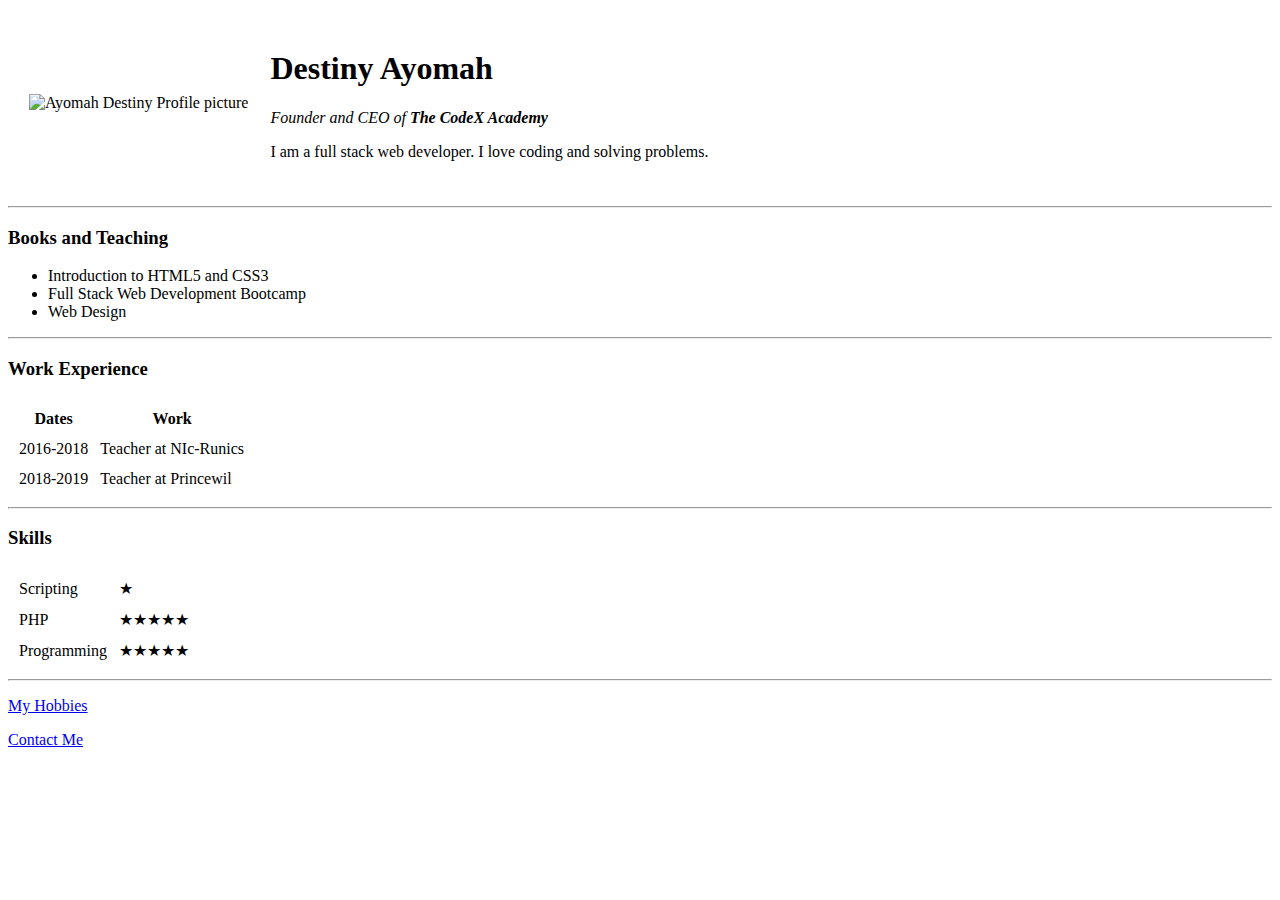
==== index.html @ cab7616f "Added initial cv website files" ====
<!DOCTYPE html>
<html lang="en" dir="ltr">

<head>
  <meta charset="utf-8">
  <title>Destiny's Personal Site</title>
</head>

<body>
  <table cellspacing="20">
    <tr>
      <td>
        <img src="https://media-exp1.licdn.com/dms/image/C5603AQHiK5WZDk9oSA/profile-displayphoto-shrink_200_200/0?e=1608163200&v=beta&t=0LmBCGxxrBikRVA3_-0VnbsO-iDxr-EuSRiFiQ0OIbk" alt="Ayomah Destiny Profile picture">
      </td>
      <td>
        <h1>Destiny Ayomah</h1>
        <p><em>Founder and CEO of <strong>The CodeX Academy</strong></em></p>
        <p>I am a full stack web developer. I love coding and solving problems.</p>
      </td>
    </tr>
  </table>
  <hr>
  <h3>Books and Teaching</h3>
  <ul>
    <li>Introduction to HTML5 and CSS3</li>
    <li>Full Stack Web Development Bootcamp</li>
    <li>Web Design</li>
  </ul>
  <hr>
  <h3>Work Experience</h3>
  <table cellspacing="10">
    <thead>
      <tr>
        <th>Dates</th>
        <th>Work</th>
      </tr>
    </thead>
    <tbody>
      <tr>
        <td>2016-2018</td>
        <td>Teacher at NIc-Runics</td>
      </tr>
      <tr>
        <td>2018-2019</td>
        <td>Teacher at Princewil</td>
      </tr>
    </tbody>
  </table>
  <hr>
  <h3>Skills</h3>
  <table cellspacing="10">
    <tbody>
      <tr>
        <td>Scripting</td>
        <td>★</td>
      </tr>
      <tr>
        <td>PHP</td>
        <td>★★★★★</td>
      </tr>
      <tr>
        <td>Programming</td>
        <td>★★★★★</td>
      </tr>
    </tbody>
  </table>

  <hr>
  <p><a href="my-hobbies.html">My Hobbies</a></p>
  <p><a href="contact-me.html">Contact Me</a></p>
</body>

</html>
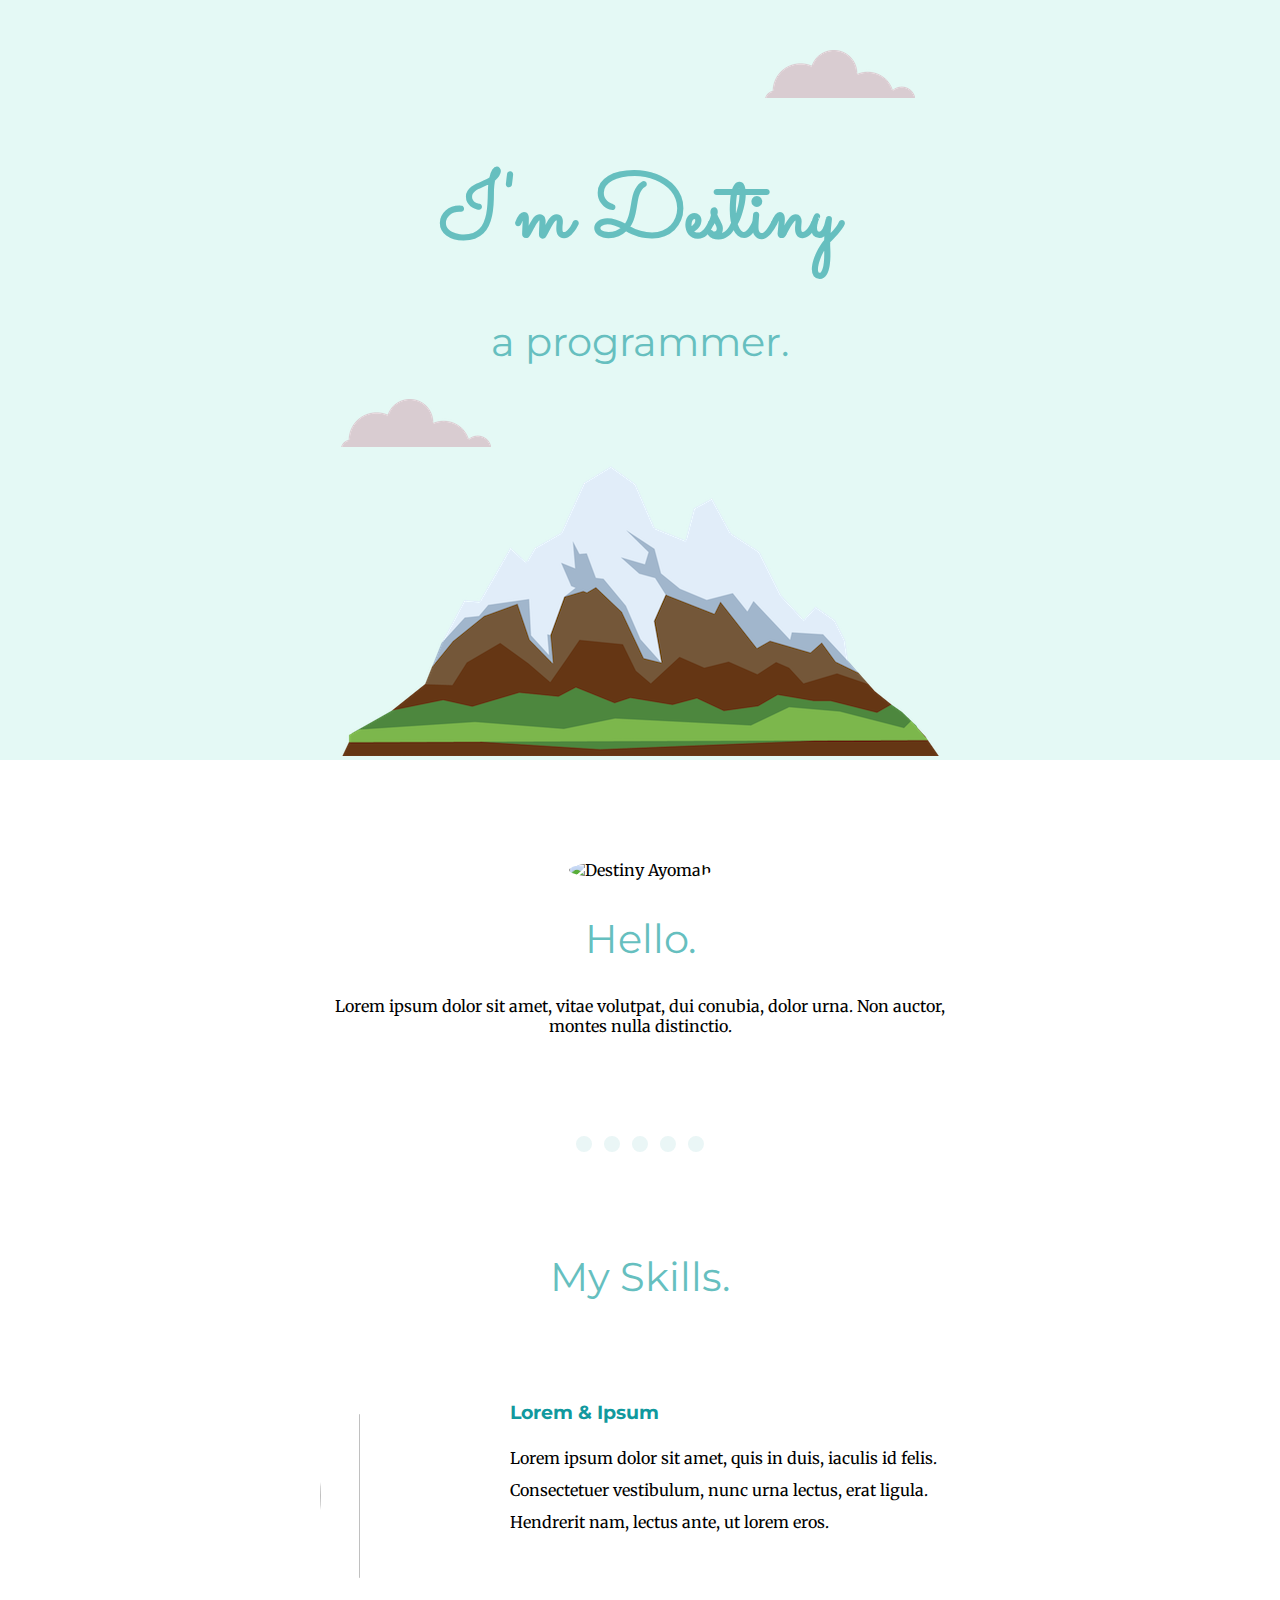
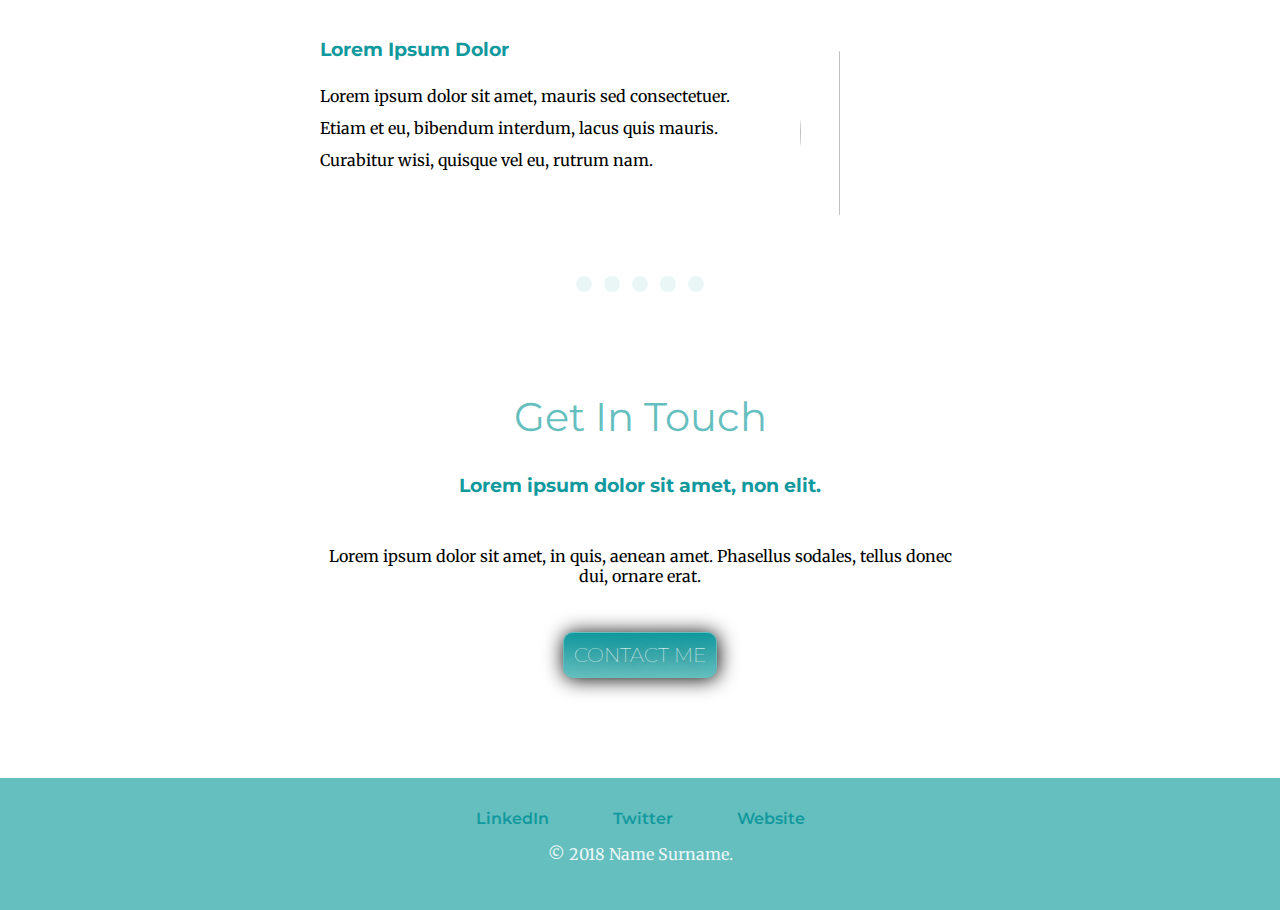
==== commit 397d623f: "Add files via upload" ====
--- a/index.html
+++ b/index.html
@@ -1,73 +1,62 @@
 <!DOCTYPE html>
 <html lang="en" dir="ltr">
+  <head>
+    <meta charset="utf-8">
+    <title>Destiny Ayomah</title>
+    <link rel="stylesheet" href="css/styles.css">
+    <link rel="icon" href="favicon.ico">
+    <link href="https://fonts.googleapis.com/css2?family=Merriweather:wght@300&family=Montserrat:wght@300&family=Sacramento&display=swap" rel="stylesheet">
+  </head>
+  <body>
 
-<head>
-  <meta charset="utf-8">
-  <title>Destiny's Personal Site</title>
-</head>
+     <div class="top-container">
+       <img class="top-cloud" src="images/cloud.png" alt="cloud-img">
+       <h1>I'm Destiny</h1>
+       <h2>a programmer.</h2>
+       <img class="bottom-cloud" src="images/cloud.png" alt="cloud-img">
+       <img src="images/mountain.png" alt="mountain-img">
+     </div>
 
-<body>
-  <table cellspacing="20">
-    <tr>
-      <td>
-        <img src="https://media-exp1.licdn.com/dms/image/C5603AQHiK5WZDk9oSA/profile-displayphoto-shrink_200_200/0?e=1608163200&v=beta&t=0LmBCGxxrBikRVA3_-0VnbsO-iDxr-EuSRiFiQ0OIbk" alt="Ayomah Destiny Profile picture">
-      </td>
-      <td>
-        <h1>Destiny Ayomah</h1>
-        <p><em>Founder and CEO of <strong>The CodeX Academy</strong></em></p>
-        <p>I am a full stack web developer. I love coding and solving problems.</p>
-      </td>
-    </tr>
-  </table>
-  <hr>
-  <h3>Books and Teaching</h3>
-  <ul>
-    <li>Introduction to HTML5 and CSS3</li>
-    <li>Full Stack Web Development Bootcamp</li>
-    <li>Web Design</li>
-  </ul>
-  <hr>
-  <h3>Work Experience</h3>
-  <table cellspacing="10">
-    <thead>
-      <tr>
-        <th>Dates</th>
-        <th>Work</th>
-      </tr>
-    </thead>
-    <tbody>
-      <tr>
-        <td>2016-2018</td>
-        <td>Teacher at NIc-Runics</td>
-      </tr>
-      <tr>
-        <td>2018-2019</td>
-        <td>Teacher at Princewil</td>
-      </tr>
-    </tbody>
-  </table>
-  <hr>
-  <h3>Skills</h3>
-  <table cellspacing="10">
-    <tbody>
-      <tr>
-        <td>Scripting</td>
-        <td>★</td>
-      </tr>
-      <tr>
-        <td>PHP</td>
-        <td>★★★★★</td>
-      </tr>
-      <tr>
-        <td>Programming</td>
-        <td>★★★★★</td>
-      </tr>
-    </tbody>
-  </table>
+    <div class="middle-container">
+      <div class="profile">
+        <img src="https://graph.facebook.com/v3.3/307816307339237/picture?height=180&width=180" class="my-img" alt="Destiny Ayomah">
+        <h2>Hello.</h2>
+        <p>Lorem ipsum dolor sit amet, vitae volutpat, dui conubia, dolor urna. Non auctor, montes nulla distinctio.</p>
+      </div>
 
-  <hr>
-  <p><a href="my-hobbies.html">My Hobbies</a></p>
-  <p><a href="contact-me.html">Contact Me</a></p>
-</body>
+      <hr>
 
+      <div class="skills">
+        <h2>My Skills.</h2>
+        <div class="skill-row">
+          <img class="img1" src="https://www.insidescandinavianbusiness.com/img/big/cyber-security.jpg" alt="">
+          <h3>Lorem & Ipsum</h3>
+          <p>Lorem ipsum dolor sit amet, quis in duis, iaculis id felis. Consectetuer vestibulum, nunc urna lectus, erat ligula. Hendrerit nam, lectus ante, ut lorem eros.</p>
+        </div>
+        <div class="skill-row">
+          <img class="img2" src="https://www.esilo.com/wp-content/uploads/media-library/hooded-hacker-on-comupter-digital-brain-potential-blog-post-e1573366318920.jpg" alt="">
+          <h3>Lorem Ipsum Dolor</h3>
+          <p>Lorem ipsum dolor sit amet, mauris sed consectetuer. Etiam et eu, bibendum interdum, lacus quis mauris. Curabitur wisi, quisque vel eu, rutrum nam.</p>
+        </div>
+      </div>
+
+      <hr>
+
+      <div class="contact-me">
+        <h2>Get In Touch</h2>
+        <h3>Lorem ipsum dolor sit amet, non elit.</h3>
+        <p>Lorem ipsum dolor sit amet, in quis, aenean amet. Phasellus sodales, tellus donec dui, ornare erat.</p>
+        <!-- <a class="btn" href="mailto:name@email.com">CONTACT ME</a> -->
+        <a href="mailto:name@email.com" class="BUTTON_HXJ">CONTACT ME</a>
+      </div>
+    </div>
+    
+    
+    <div class="bottom-container">
+      <a class="footer-link" href="https://www.linkedin.com/">LinkedIn</a>
+      <a class="footer-link" href="https://twitter.com/">Twitter</a>
+      <a class="footer-link" href="https://www.appbrewery.co/">Website</a>
+      <p>© 2018 Name Surname.</p>
+    </div>
+  </body>
 </html>
--- a/css/styles.css
+++ b/css/styles.css
@@ -0,0 +1,151 @@
+body, h1{
+  margin: 0;
+  text-align: center;
+  font-family: 'Merriweather', serif;
+}
+
+h1{
+  font-size: 5.625rem;
+  font-family: 'Sacramento', cursive;
+  margin: 50px auto 0 auto;
+  color: #66BFBF;
+}
+
+h2{
+  font-size: 2.5rem;
+  color: #66BFBF;
+  font-weight: normal;
+}
+
+h2, h3{
+  font-family: 'Montserrat', sans-serif;
+}
+
+h3, a{
+  color: #11999E;
+}
+
+.top-container{
+  background-color: #E4F9F5;
+}
+
+
+.top-cloud{
+  margin-top: 50px;
+  margin-left: 400px;;
+}
+
+.bottom-cloud{
+  position: absolute;
+}
+
+.my-img{
+  border-radius: 50%;
+  width: 200px;
+  height: 200px;
+}
+
+.skill-row{
+  width: 50%;
+  margin: 100px auto;
+  text-align: left;
+}
+
+.skill-row p{
+  line-height: 2;
+}
+
+.skill-row img{
+  border-radius: 50%;
+  width: 25%;
+  height: 190px;
+}
+
+.img1{
+  float: left;
+  margin-right: 30px;
+}
+
+.img2{
+  float: right;
+  margin-left: 30px;
+}
+
+.profile{
+  width: 50%;
+  margin: 100px auto;
+}
+hr{
+  border: 0;
+  border-top: 16px dotted #EAF6F6;
+  width: 10%;
+  margin: 100px auto;
+}
+
+.contact-me{
+  width: 50%;
+  margin:  0 auto;
+}
+
+.contact-me p{
+  padding: 30px 0;
+}
+
+
+.bottom-container{
+  background: #66BFBF;
+  padding: 30px;
+  color: #EAF6F6;
+  margin-top: 100px;;
+}
+
+.bottom-container a {
+  text-decoration: none;
+  font-family: "Montserrat", sans-serif;
+  margin: 30px;
+  font-weight: 600;
+}
+
+.bottom-container a:hover{
+  color: #EAF6F6;
+}
+
+.BUTTON_HXJ {
+  background: #11999E;
+  background-image: -webkit-linear-gradient(top, #11999E, #66BFBF);
+  background-image: -moz-linear-gradient(top, #11999E, #66BFBF);
+  background-image: -ms-linear-gradient(top, #11999E, #66BFBF);
+  background-image: -o-linear-gradient(top, #11999E, #66BFBF);
+  background-image: -webkit-gradient(to bottom, #11999E, #66BFBF);
+  -webkit-border-radius: 20px;
+  -moz-border-radius: 20px;
+  border-radius: 10px;
+  color: #FFFFFF;
+  font-size: 20px;
+  font-weight: 100;
+  padding: 10px;
+  -webkit-box-shadow: 1px 1px 20px 0 #000000;
+  -moz-box-shadow: 1px 1px 20px 0 #000000;
+  box-shadow: 1px 1px 20px 0 #000000;
+  text-shadow: 1px 1px 20px #000000;
+  border: solid #66BFBF 1px;
+  text-decoration: none;
+  display: inline-block;
+  cursor: pointer;
+  text-align: center;
+  font-family: 'Montserrat', sans-serif;
+}
+
+.BUTTON_HXJ:hover {
+  border: solid #11999E 1px;
+  background: #66BFBF;
+  background-image: -webkit-linear-gradient(top, #66BFBF, #11999E);
+  background-image: -moz-linear-gradient(top, #66BFBF, #11999E);
+  background-image: -ms-linear-gradient(top, #66BFBF, #11999E);
+  background-image: -o-linear-gradient(top, #66BFBF, #11999E);
+  background-image: -webkit-gradient(to bottom, #66BFBF, #11999E);
+  -webkit-border-radius: 10px;
+  -moz-border-radius: 10px;
+  border-radius: 10px;
+  text-decoration: none;
+}
